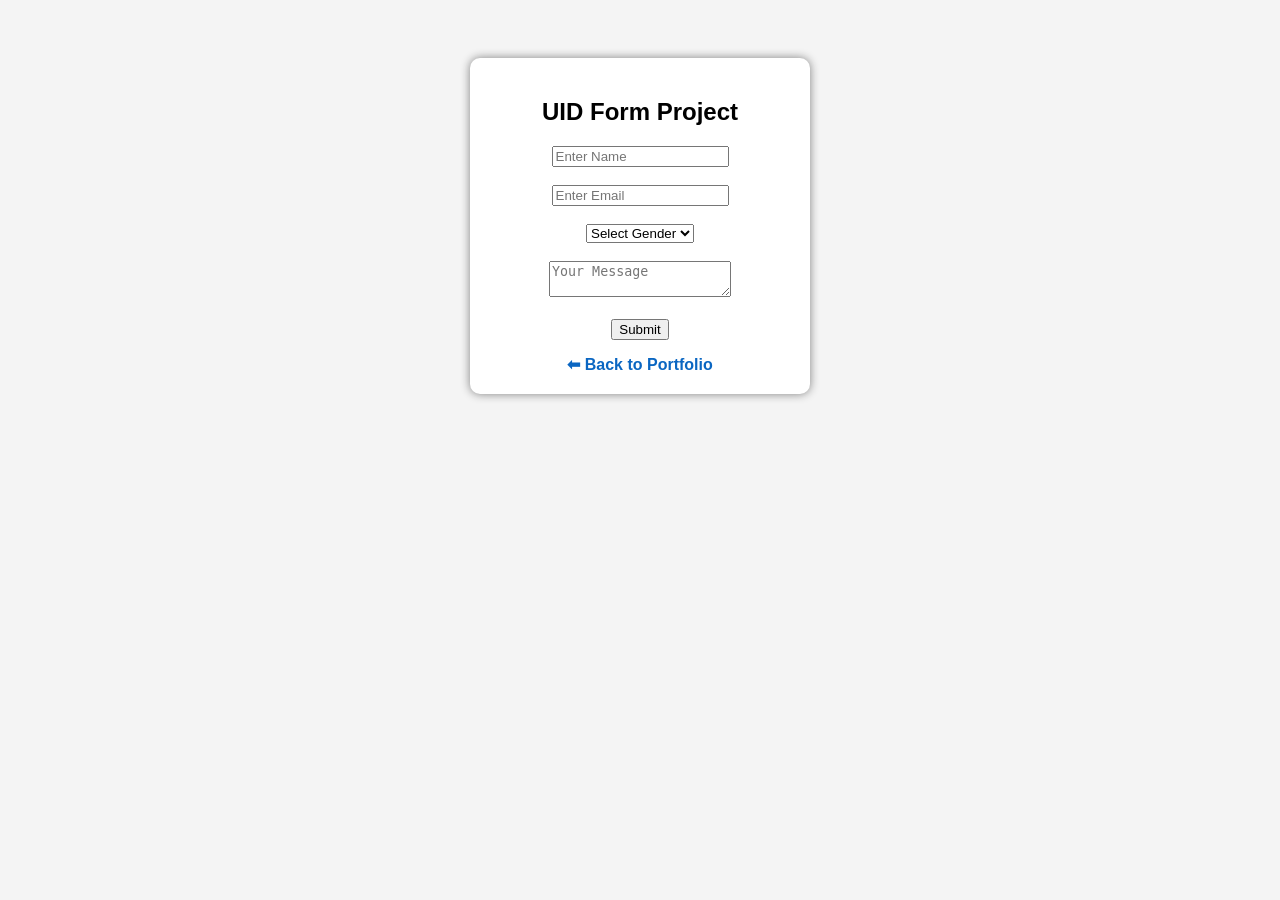
==== form.html @ 3902cf11 "Add files via upload" ====
<!DOCTYPE html>
<html lang="en">
<head>
    <title>UID Form Project</title>

    <style>
        body {
            font-family: Arial;
            background: #f4f4f4;
            text-align: center;
            padding: 50px;
    }

    .container {
        background: white;
        padding: 20px;
        width: 300px;
        margin: auto;
        border-radius: 10px;
        box-shadow: 0 0 10px gray;
    }

    a {
      display: inline-block;
      margin-top: 15px;
      text-decoration: none;
      color: #0a66c2;
      font-weight: bold;
    }

    a:hover {
      text-decoration: underline;
    }
  </style>
</head>

<body>

<div class="container">
  <h2>UID Form Project</h2>

  <form>
    <input type="text" placeholder="Enter Name" required><br><br>
    <input type="email" placeholder="Enter Email" required><br><br>

    <select required>
      <option value="">Select Gender</option>
      <option>Male</option>
      <option>Female</option>
    </select><br><br>

    <textarea placeholder="Your Message"></textarea><br><br>

    <button type="submit">Submit</button>
  </form>

  <a href="index.html">⬅ Back to Portfolio</a>
</div>

</body>
</html>
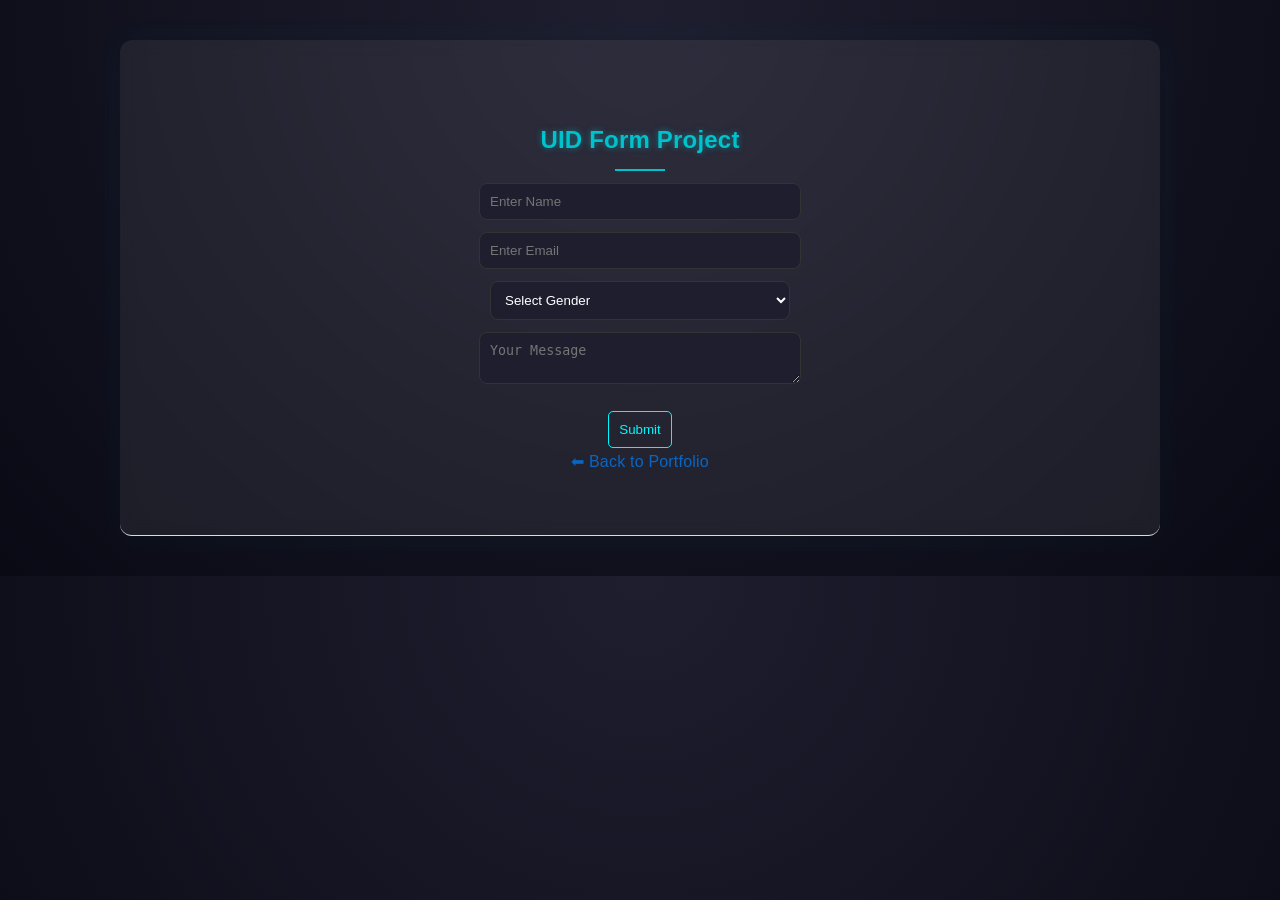
==== commit 365d65bb: "Update form.html" ====
--- a/form.html
+++ b/form.html
@@ -1,61 +1,33 @@
 <!DOCTYPE html>
 <html lang="en">
 <head>
-    <title>UID Form Project</title>
-
-    <style>
-        body {
-            font-family: Arial;
-            background: #f4f4f4;
-            text-align: center;
-            padding: 50px;
-    }
-
-    .container {
-        background: white;
-        padding: 20px;
-        width: 300px;
-        margin: auto;
-        border-radius: 10px;
-        box-shadow: 0 0 10px gray;
-    }
-
-    a {
-      display: inline-block;
-      margin-top: 15px;
-      text-decoration: none;
-      color: #0a66c2;
-      font-weight: bold;
-    }
-
-    a:hover {
-      text-decoration: underline;
-    }
-  </style>
+  <meta charset="UTF-8">
+  <title>UID Form Project</title>
+  <link rel="stylesheet" href="style.css">
 </head>
 
 <body>
 
-<div class="container">
+<section>
   <h2>UID Form Project</h2>
 
   <form>
-    <input type="text" placeholder="Enter Name" required><br><br>
-    <input type="email" placeholder="Enter Email" required><br><br>
+    <input type="text" placeholder="Enter Name" required>
+    <input type="email" placeholder="Enter Email" required>
 
     <select required>
       <option value="">Select Gender</option>
       <option>Male</option>
       <option>Female</option>
-    </select><br><br>
+    </select>
 
-    <textarea placeholder="Your Message"></textarea><br><br>
+    <textarea placeholder="Your Message"></textarea>
 
     <button type="submit">Submit</button>
   </form>
 
   <a href="index.html">⬅ Back to Portfolio</a>
-</div>
+</section>
 
 </body>
-</html>+</html>
--- a/style.css
+++ b/style.css
@@ -0,0 +1,435 @@
+html {
+  scroll-behavior: smooth;
+}
+body {
+  line-height: 1.7;
+  letter-spacing: 0.2px;
+  margin: 0;
+  font-family: 'Segoe UI', sans-serif;
+  background: radial-gradient(circle at top, #1e1e2f, #0a0a15);
+  color: white;
+}
+
+a {
+  transition: color 0.3s ease;
+  color: #0a66c2;
+  text-decoration: none;
+  font-weight: 500;
+}
+
+a:hover {
+  color: #00c2cc;
+  text-decoration: none;
+}
+
+h1 {
+  color: #00f7ff;
+  text-shadow: 
+    0 0 5px rgba(0, 247, 255, 0.6),
+    0 0 10px rgba(0, 247, 255, 0.4);
+}
+
+h2 {
+  color: #00c2cc;
+  text-shadow: 0 0 6px rgba(0,194,204,0.5);
+  margin-bottom: 12px;
+  text-align: center;
+  position: relative;
+}
+
+h2::before {
+  content: none;
+}
+
+h2::after {
+  content: "";
+  width: 50px;
+  height: 2px;
+  background: #00c2cc;
+  display: block;
+  margin: 8px auto 0;
+}
+
+/* NAVBAR */
+nav {
+  position: sticky;
+  top: 0;
+  background: rgba(0,0,0,0.6);
+  backdrop-filter: blur(6px);
+  padding: 15px;
+  text-align: center;
+  box-shadow: 0 2px 10px rgba(0,0,0,0.2);
+  display: flex;
+  justify-content: center;
+  flex-wrap: wrap;
+  z-index: 1000;
+}
+
+nav a {
+  position: relative;
+  margin: 5px 10px;
+  color: #00f7ff;
+  text-shadow: 0 0 5px #00f7ff;
+  text-decoration: none;
+}
+
+#projects {
+  display: flex;
+  justify-content: center;
+  flex-direction: column;
+  align-items: center;
+  flex-wrap: wrap;
+}
+
+nav a::after {
+  content: "";
+  width: 0;
+  height: 2px;
+  background: #0a66c2;
+  position: absolute;
+  left: 0;
+  bottom: -5px;
+  transition: 0.3s;
+}
+
+nav a:hover::after {
+  width: 100%;
+}
+/* SECTIONS */
+
+section:nth-child(even) {
+  background: rgba(255,255,255,0.04);
+}
+
+section:nth-child(odd) {
+  background: rgba(255,255,255,0.07);
+}
+
+:root {
+  --space-1: 8px;
+  --space-2: 12px;
+  --space-3: 16px;
+  --space-4: 24px;
+  --space-5: 40px;
+}
+
+section {
+  padding: 60px 20px;
+  text-align: center;
+  max-width: 1000px;
+  margin: 40px auto;
+  margin-bottom: 40px;
+  border-bottom: 1px solid #ddd;
+  color: #e0e0e0;
+  background: rgba(255, 255, 255, 0.05);
+  border-radius: 12px;
+  backdrop-filter: blur(8px);
+  animation: fadeIn 1s ease;
+  box-shadow: 
+    0 0 10px rgba(0,0,0,0.2),
+    0 0 30px rgba(0,247,255,0.05);
+}
+/* HOME */
+#home {
+  animation: fadeIn 1s ease-in;
+  display: flex;
+  flex-direction: column;
+  align-items: center;
+  text-align: center;
+}
+
+.profile {
+  width: 120px;
+  transition: 0.3s;
+  border-radius: 50%;
+  border: 3px solid #00f7ff;
+  margin-top: 15px;
+  box-shadow: 
+    0 0 10px #00f7ff,
+    0 0 20px #00f7ff;
+  display: block;
+  margin: 20px auto;
+}
+
+.profile:hover {
+  transform: scale(1.05);
+  transition: 0.3s;
+}
+
+/* PROJECT CARDS */
+.card {
+  background: #1e1e2f;
+  border-radius: 15px;
+  padding: 20px;
+  width: 280px;
+  transition: 0.3s;
+  border: 1px solid rgba(255,255,255,0.1);
+}
+
+.card:hover {
+  transform: translateY(-10px);
+  box-shadow: 0 0 25px rgba(255, 120, 0, 0.4);
+}
+
+.card img {
+  width: 100%;
+  border-radius: 10px;
+  margin-bottom: 10px;
+}
+
+/* TABLE */
+table {
+  margin: auto;
+  border-collapse: collapse;
+  width: 90%;
+}
+
+table, th, td {
+  border: 1px solid #555;
+  color: #e0e0e0;
+}
+
+th {
+  background: rgba(0,247,255,0.1);
+}
+
+td, th {
+  padding: 12px;
+}
+
+tr:hover {
+  background: rgba(255,255,255,0.05);
+}
+
+/* FORM CONTAINER */
+form {
+  display: flex;
+  flex-direction: column;
+  align-items: center;
+  gap: 12px;
+}
+
+/* LABELS */
+label {
+  width: 300px;
+  text-align: left;
+  color: #ccc;
+}
+
+/* INPUTS + TEXTAREA + SELECT */
+form input,
+form textarea,
+form select {
+  width: 300px;
+  padding: 10px;
+
+  background: #1e1e2f;
+  color: white;
+
+  border: 1px solid #333;
+  border-radius: 8px;
+
+  outline: none;
+}
+
+
+
+/* FOCUS GLOW */
+form input:focus,
+form textarea:focus,
+form select:focus {
+  border-color: #00f7ff;
+  box-shadow: 0 0 8px #00f7ff;
+}
+
+button {
+  background: transparent;
+  color: #00f7ff;
+  border-radius: 5px;
+  padding: 10px;
+  border: 1px solid #00f7ff;
+  cursor: pointer;
+  transition: all 0.3s ease;
+  position: relative;
+  overflow: hidden;
+  margin-top: 15px;
+}
+
+button:active {
+  transform: scale(0.95);
+}
+
+button:hover {
+  background: #00f7ff;
+  color: black;
+  box-shadow: 
+    0 0 10px #00f7ff,
+    0 0 20px #00f7ff;
+  transition: all 0.3s ease;
+}
+
+/* ANIMATION */
+@keyframes fadeIn {
+  from {opacity: 0; transform: translateY(20px);}
+  to {opacity: 1; transform: translateY(0);}
+}
+
+/* RESPONSIVE */
+@media (max-width: 600px) {
+
+  /* Sections spacing */
+  section {
+    padding: 30px 10px;
+  }
+  
+  p {
+    font-size: 14px;
+  }
+
+  /* Headings smaller */
+  h1 {
+    font-size: 22px;
+  }
+
+  h2 {
+    font-size: 20px;
+  }
+
+  /* Cards full width */
+  .card {
+    width: 90%;
+    margin: 10px auto;
+  }
+
+  /* Form width */
+  form {
+    width: 90%;
+  }
+
+  /* Table width */
+  table {
+    width: 95%;
+  }
+
+  /* Profile image smaller */
+  .profile {
+    width: 100px;
+  }
+
+}
+
+.typing {
+  overflow: hidden;
+  white-space: nowrap;
+  border-right: 2px solid #0a66c2;
+  width: 0;
+  margin: auto;
+  animation: typing 3s steps(30, end) forwards, blink 0.7s infinite;
+}
+
+@keyframes typing {
+  to { width: 260px; }
+}
+
+@keyframes blink {
+  50% { border-color: transparent; }
+}
+
+footer {
+  background: black;
+  color: white;
+  text-align: center;
+  padding: 20px;
+}
+
+footer a {
+  color: #0a66c2;
+  text-decoration: none;
+  margin: 0 10px;
+}
+
+footer a:hover {
+  text-decoration: underline;
+}
+
+img {
+  max-width: 100%;
+  display: block;
+  max-width: 100%;
+}
+
+p {
+  color: #cfcfcf;
+  max-width: 700px;
+  margin: auto;
+}
+
+.projects-container {
+  display: flex;
+  justify-content: center;
+  flex-wrap: wrap;
+  gap: 30px;
+}
+
+* {
+  transition: all 0.2s ease-in-out;
+}
+
+.intro {
+  color: #ff4d4d;
+  letter-spacing: 2px;
+}
+
+.tagline {
+  color: #aaa;
+  font-weight: 400;
+}
+
+.hero-buttons {
+  margin-top: 20px;
+}
+
+.btn {
+  padding: 12px 25px;
+  border-radius: 25px;
+  text-decoration: none;
+  margin: 10px;
+  display: inline-block;
+}
+
+.primary {
+  background: linear-gradient(90deg, #ff7a18, #ffb347);
+  color: white;
+}
+
+.secondary {
+  border: 1px solid #555;
+  color: white;
+}
+
+#stats {
+  display: flex;
+  justify-content: center;
+  gap: 40px;
+  margin-top: 40px;
+}
+
+.stat {
+  font-size: 28px;
+  color: #ffb347;
+}
+
+.stat span {
+  display: block;
+  font-size: 14px;
+  color: #aaa;
+}
+
+select {
+  width: 100%;
+  padding: 10px;
+  background: #1e1e2f;
+  color: white;
+  border: 1px solid #333;
+  border-radius: 8px;
+}
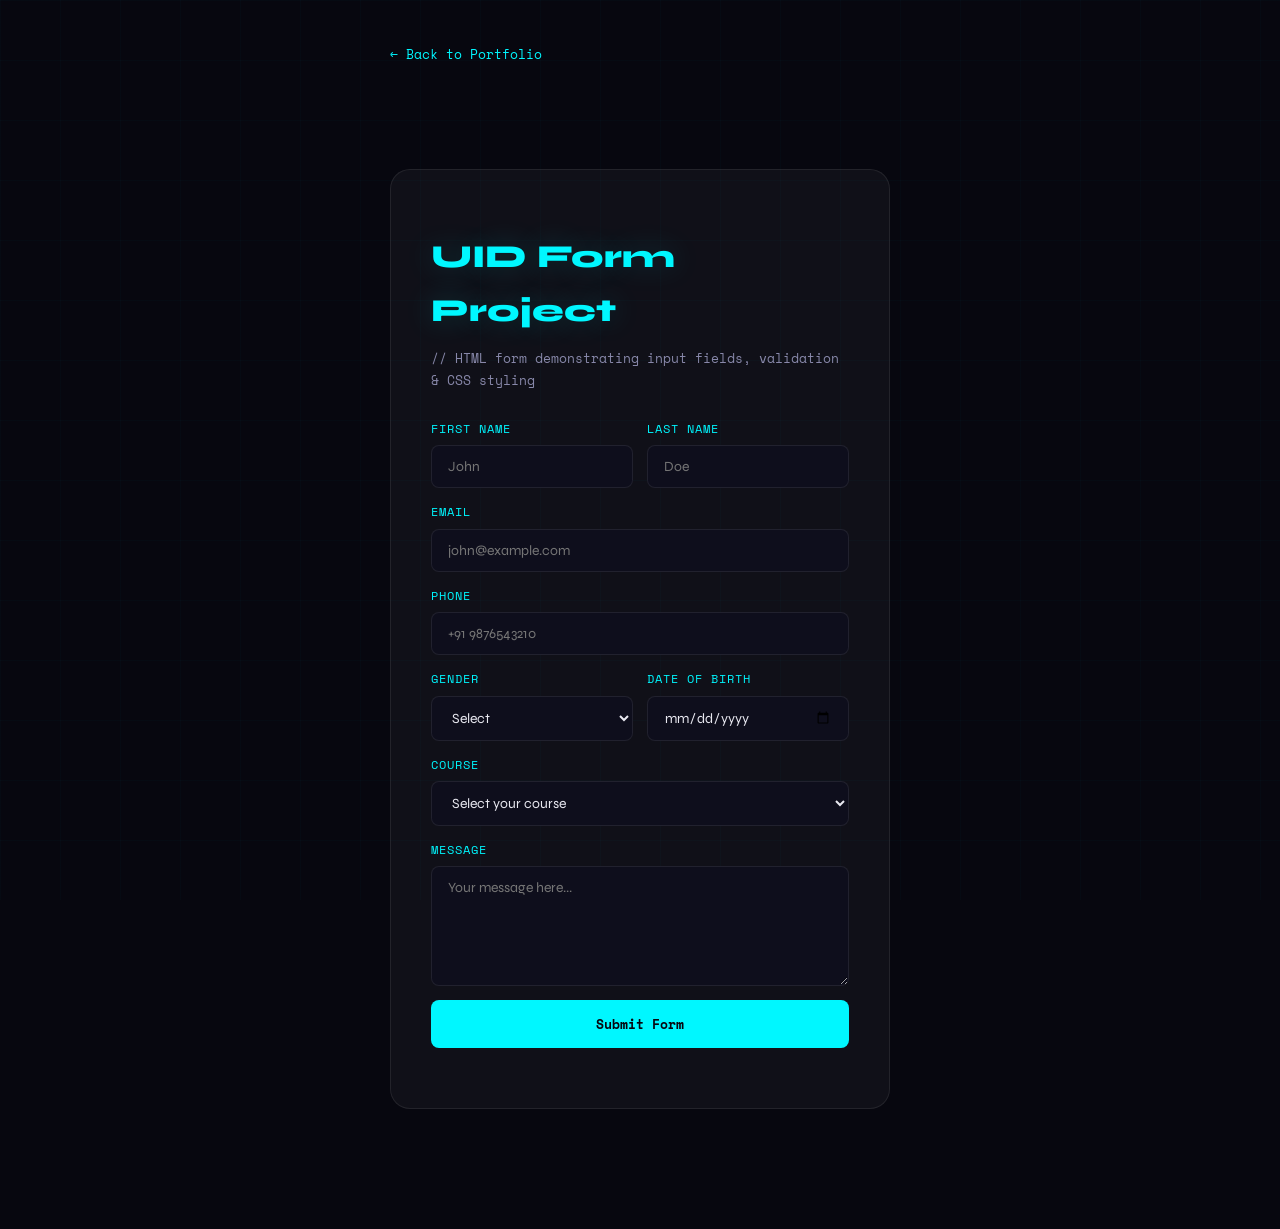
==== commit 001326d5: "Add files via upload" ====
--- a/form.html
+++ b/form.html
@@ -1,33 +1,132 @@
-<!DOCTYPE html>
-<html lang="en">
-<head>
-  <meta charset="UTF-8">
-  <title>UID Form Project</title>
-  <link rel="stylesheet" href="style.css">
-</head>
-
-<body>
-
-<section>
-  <h2>UID Form Project</h2>
-
-  <form>
-    <input type="text" placeholder="Enter Name" required>
-    <input type="email" placeholder="Enter Email" required>
-
-    <select required>
-      <option value="">Select Gender</option>
-      <option>Male</option>
-      <option>Female</option>
-    </select>
-
-    <textarea placeholder="Your Message"></textarea>
-
-    <button type="submit">Submit</button>
-  </form>
-
-  <a href="index.html">⬅ Back to Portfolio</a>
-</section>
-
-</body>
-</html>
+<!DOCTYPE html>
+<html lang="en">
+<head>
+  <meta charset="UTF-8">
+  <title>UID Form Project</title>
+  <meta name="viewport" content="width=device-width, initial-scale=1.0">
+  <link rel="stylesheet" href="style.css">
+  <link href="https://fonts.googleapis.com/css2?family=Space+Mono:wght@400;700&family=Syne:wght@400;600;800&display=swap" rel="stylesheet">
+  <style>
+    body { display: flex; align-items: center; justify-content: center; min-height: 100vh; }
+    .form-page { max-width: 500px; width: 100%; margin: 40px auto; }
+    .back-link {
+      display: inline-flex;
+      align-items: center;
+      gap: 8px;
+      font-family: var(--font-mono);
+      font-size: 13px;
+      color: var(--cyan);
+      margin-bottom: 24px;
+      transition: gap 0.2s;
+    }
+    .back-link:hover { gap: 12px; }
+    .form-page h2 { text-align: left; margin-bottom: 8px; }
+    .form-desc {
+      font-family: var(--font-mono);
+      font-size: 13px;
+      color: var(--text-muted);
+      margin-bottom: 28px;
+    }
+    .field-group { display: flex; flex-direction: column; gap: 6px; }
+    .field-group label {
+      font-family: var(--font-mono);
+      font-size: 12px;
+      color: var(--cyan);
+      letter-spacing: 1px;
+    }
+    .form-grid { display: grid; grid-template-columns: 1fr 1fr; gap: 14px; }
+    @media (max-width: 500px) { .form-grid { grid-template-columns: 1fr; } }
+    .success-msg {
+      display: none;
+      background: rgba(0,247,255,0.1);
+      border: 1px solid rgba(0,247,255,0.3);
+      border-radius: 8px;
+      padding: 16px;
+      text-align: center;
+      font-family: var(--font-mono);
+      font-size: 14px;
+      color: var(--cyan);
+      margin-top: 16px;
+    }
+  </style>
+</head>
+<body>
+<div class="form-page">
+  <a href="index.html" class="back-link">← Back to Portfolio</a>
+
+  <section>
+    <h2 class="section-title">UID Form Project</h2>
+    <p class="form-desc">// HTML form demonstrating input fields, validation &amp; CSS styling</p>
+
+    <form id="uidForm" class="contact-form">
+      <div class="form-grid">
+        <div class="field-group">
+          <label for="fname">FIRST NAME</label>
+          <input type="text" id="fname" placeholder="John" required>
+        </div>
+        <div class="field-group">
+          <label for="lname">LAST NAME</label>
+          <input type="text" id="lname" placeholder="Doe" required>
+        </div>
+      </div>
+
+      <div class="field-group">
+        <label for="email">EMAIL</label>
+        <input type="email" id="email" placeholder="john@example.com" required>
+      </div>
+
+      <div class="field-group">
+        <label for="phone">PHONE</label>
+        <input type="tel" id="phone" placeholder="+91 9876543210">
+      </div>
+
+      <div class="form-grid">
+        <div class="field-group">
+          <label for="gender">GENDER</label>
+          <select id="gender" required>
+            <option value="" disabled selected>Select</option>
+            <option>Male</option>
+            <option>Female</option>
+            <option>Prefer not to say</option>
+          </select>
+        </div>
+        <div class="field-group">
+          <label for="dob">DATE OF BIRTH</label>
+          <input type="date" id="dob">
+        </div>
+      </div>
+
+      <div class="field-group">
+        <label for="course">COURSE</label>
+        <select id="course">
+          <option value="" disabled selected>Select your course</option>
+          <option>B.Tech CSE</option>
+          <option>B.Tech ECE</option>
+          <option>B.Tech Mechanical</option>
+          <option>Other</option>
+        </select>
+      </div>
+
+      <div class="field-group">
+        <label for="message">MESSAGE</label>
+        <textarea id="message" rows="4" placeholder="Your message here..."></textarea>
+      </div>
+
+      <button type="submit" class="btn primary" style="width:100%; border:none; padding:14px;">Submit Form</button>
+    </form>
+
+    <div class="success-msg" id="successMsg">
+      ✓ Form submitted successfully!
+    </div>
+  </section>
+</div>
+
+<script>
+  document.getElementById('uidForm').addEventListener('submit', function(e) {
+    e.preventDefault();
+    this.style.display = 'none';
+    document.getElementById('successMsg').style.display = 'block';
+  });
+</script>
+</body>
+</html>
--- a/style.css
+++ b/style.css
@@ -1,435 +1,668 @@
-html {
-  scroll-behavior: smooth;
-}
-body {
-  line-height: 1.7;
-  letter-spacing: 0.2px;
-  margin: 0;
-  font-family: 'Segoe UI', sans-serif;
-  background: radial-gradient(circle at top, #1e1e2f, #0a0a15);
-  color: white;
-}
-
-a {
-  transition: color 0.3s ease;
-  color: #0a66c2;
-  text-decoration: none;
-  font-weight: 500;
-}
-
-a:hover {
-  color: #00c2cc;
-  text-decoration: none;
-}
-
-h1 {
-  color: #00f7ff;
-  text-shadow: 
-    0 0 5px rgba(0, 247, 255, 0.6),
-    0 0 10px rgba(0, 247, 255, 0.4);
-}
-
-h2 {
-  color: #00c2cc;
-  text-shadow: 0 0 6px rgba(0,194,204,0.5);
-  margin-bottom: 12px;
-  text-align: center;
-  position: relative;
-}
-
-h2::before {
-  content: none;
-}
-
-h2::after {
-  content: "";
-  width: 50px;
-  height: 2px;
-  background: #00c2cc;
-  display: block;
-  margin: 8px auto 0;
-}
-
-/* NAVBAR */
-nav {
-  position: sticky;
-  top: 0;
-  background: rgba(0,0,0,0.6);
-  backdrop-filter: blur(6px);
-  padding: 15px;
-  text-align: center;
-  box-shadow: 0 2px 10px rgba(0,0,0,0.2);
-  display: flex;
-  justify-content: center;
-  flex-wrap: wrap;
-  z-index: 1000;
-}
-
-nav a {
-  position: relative;
-  margin: 5px 10px;
-  color: #00f7ff;
-  text-shadow: 0 0 5px #00f7ff;
-  text-decoration: none;
-}
-
-#projects {
-  display: flex;
-  justify-content: center;
-  flex-direction: column;
-  align-items: center;
-  flex-wrap: wrap;
-}
-
-nav a::after {
-  content: "";
-  width: 0;
-  height: 2px;
-  background: #0a66c2;
-  position: absolute;
-  left: 0;
-  bottom: -5px;
-  transition: 0.3s;
-}
-
-nav a:hover::after {
-  width: 100%;
-}
-/* SECTIONS */
-
-section:nth-child(even) {
-  background: rgba(255,255,255,0.04);
-}
-
-section:nth-child(odd) {
-  background: rgba(255,255,255,0.07);
-}
-
-:root {
-  --space-1: 8px;
-  --space-2: 12px;
-  --space-3: 16px;
-  --space-4: 24px;
-  --space-5: 40px;
-}
-
-section {
-  padding: 60px 20px;
-  text-align: center;
-  max-width: 1000px;
-  margin: 40px auto;
-  margin-bottom: 40px;
-  border-bottom: 1px solid #ddd;
-  color: #e0e0e0;
-  background: rgba(255, 255, 255, 0.05);
-  border-radius: 12px;
-  backdrop-filter: blur(8px);
-  animation: fadeIn 1s ease;
-  box-shadow: 
-    0 0 10px rgba(0,0,0,0.2),
-    0 0 30px rgba(0,247,255,0.05);
-}
-/* HOME */
-#home {
-  animation: fadeIn 1s ease-in;
-  display: flex;
-  flex-direction: column;
-  align-items: center;
-  text-align: center;
-}
-
-.profile {
-  width: 120px;
-  transition: 0.3s;
-  border-radius: 50%;
-  border: 3px solid #00f7ff;
-  margin-top: 15px;
-  box-shadow: 
-    0 0 10px #00f7ff,
-    0 0 20px #00f7ff;
-  display: block;
-  margin: 20px auto;
-}
-
-.profile:hover {
-  transform: scale(1.05);
-  transition: 0.3s;
-}
-
-/* PROJECT CARDS */
-.card {
-  background: #1e1e2f;
-  border-radius: 15px;
-  padding: 20px;
-  width: 280px;
-  transition: 0.3s;
-  border: 1px solid rgba(255,255,255,0.1);
-}
-
-.card:hover {
-  transform: translateY(-10px);
-  box-shadow: 0 0 25px rgba(255, 120, 0, 0.4);
-}
-
-.card img {
-  width: 100%;
-  border-radius: 10px;
-  margin-bottom: 10px;
-}
-
-/* TABLE */
-table {
-  margin: auto;
-  border-collapse: collapse;
-  width: 90%;
-}
-
-table, th, td {
-  border: 1px solid #555;
-  color: #e0e0e0;
-}
-
-th {
-  background: rgba(0,247,255,0.1);
-}
-
-td, th {
-  padding: 12px;
-}
-
-tr:hover {
-  background: rgba(255,255,255,0.05);
-}
-
-/* FORM CONTAINER */
-form {
-  display: flex;
-  flex-direction: column;
-  align-items: center;
-  gap: 12px;
-}
-
-/* LABELS */
-label {
-  width: 300px;
-  text-align: left;
-  color: #ccc;
-}
-
-/* INPUTS + TEXTAREA + SELECT */
-form input,
-form textarea,
-form select {
-  width: 300px;
-  padding: 10px;
-
-  background: #1e1e2f;
-  color: white;
-
-  border: 1px solid #333;
-  border-radius: 8px;
-
-  outline: none;
-}
-
-
-
-/* FOCUS GLOW */
-form input:focus,
-form textarea:focus,
-form select:focus {
-  border-color: #00f7ff;
-  box-shadow: 0 0 8px #00f7ff;
-}
-
-button {
-  background: transparent;
-  color: #00f7ff;
-  border-radius: 5px;
-  padding: 10px;
-  border: 1px solid #00f7ff;
-  cursor: pointer;
-  transition: all 0.3s ease;
-  position: relative;
-  overflow: hidden;
-  margin-top: 15px;
-}
-
-button:active {
-  transform: scale(0.95);
-}
-
-button:hover {
-  background: #00f7ff;
-  color: black;
-  box-shadow: 
-    0 0 10px #00f7ff,
-    0 0 20px #00f7ff;
-  transition: all 0.3s ease;
-}
-
-/* ANIMATION */
-@keyframes fadeIn {
-  from {opacity: 0; transform: translateY(20px);}
-  to {opacity: 1; transform: translateY(0);}
-}
-
-/* RESPONSIVE */
-@media (max-width: 600px) {
-
-  /* Sections spacing */
-  section {
-    padding: 30px 10px;
-  }
-  
-  p {
-    font-size: 14px;
-  }
-
-  /* Headings smaller */
-  h1 {
-    font-size: 22px;
-  }
-
-  h2 {
-    font-size: 20px;
-  }
-
-  /* Cards full width */
-  .card {
-    width: 90%;
-    margin: 10px auto;
-  }
-
-  /* Form width */
-  form {
-    width: 90%;
-  }
-
-  /* Table width */
-  table {
-    width: 95%;
-  }
-
-  /* Profile image smaller */
-  .profile {
-    width: 100px;
-  }
-
-}
-
-.typing {
-  overflow: hidden;
-  white-space: nowrap;
-  border-right: 2px solid #0a66c2;
-  width: 0;
-  margin: auto;
-  animation: typing 3s steps(30, end) forwards, blink 0.7s infinite;
-}
-
-@keyframes typing {
-  to { width: 260px; }
-}
-
-@keyframes blink {
-  50% { border-color: transparent; }
-}
-
-footer {
-  background: black;
-  color: white;
-  text-align: center;
-  padding: 20px;
-}
-
-footer a {
-  color: #0a66c2;
-  text-decoration: none;
-  margin: 0 10px;
-}
-
-footer a:hover {
-  text-decoration: underline;
-}
-
-img {
-  max-width: 100%;
-  display: block;
-  max-width: 100%;
-}
-
-p {
-  color: #cfcfcf;
-  max-width: 700px;
-  margin: auto;
-}
-
-.projects-container {
-  display: flex;
-  justify-content: center;
-  flex-wrap: wrap;
-  gap: 30px;
-}
-
-* {
-  transition: all 0.2s ease-in-out;
-}
-
-.intro {
-  color: #ff4d4d;
-  letter-spacing: 2px;
-}
-
-.tagline {
-  color: #aaa;
-  font-weight: 400;
-}
-
-.hero-buttons {
-  margin-top: 20px;
-}
-
-.btn {
-  padding: 12px 25px;
-  border-radius: 25px;
-  text-decoration: none;
-  margin: 10px;
-  display: inline-block;
-}
-
-.primary {
-  background: linear-gradient(90deg, #ff7a18, #ffb347);
-  color: white;
-}
-
-.secondary {
-  border: 1px solid #555;
-  color: white;
-}
-
-#stats {
-  display: flex;
-  justify-content: center;
-  gap: 40px;
-  margin-top: 40px;
-}
-
-.stat {
-  font-size: 28px;
-  color: #ffb347;
-}
-
-.stat span {
-  display: block;
-  font-size: 14px;
-  color: #aaa;
-}
-
-select {
-  width: 100%;
-  padding: 10px;
-  background: #1e1e2f;
-  color: white;
-  border: 1px solid #333;
-  border-radius: 8px;
-}+/* ===== CSS VARIABLES ===== */
+:root {
+  --bg: #07070f;
+  --bg2: #0e0e1c;
+  --surface: rgba(255,255,255,0.04);
+  --surface-hover: rgba(255,255,255,0.08);
+  --cyan: #00f7ff;
+  --cyan-dim: #00c2cc;
+  --cyan-glow: rgba(0,247,255,0.2);
+  --text: #e8e8f0;
+  --text-muted: #8888aa;
+  --border: rgba(255,255,255,0.08);
+  --radius: 14px;
+  --font-display: 'Syne', sans-serif;
+  --font-mono: 'Space Mono', monospace;
+}
+
+/* ===== RESET & BASE ===== */
+*, *::before, *::after { box-sizing: border-box; margin: 0; padding: 0; }
+
+html { scroll-behavior: smooth; }
+
+body {
+  font-family: var(--font-display);
+  background: var(--bg);
+  color: var(--text);
+  line-height: 1.7;
+  overflow-x: hidden;
+}
+
+/* Subtle grid texture */
+body::before {
+  content: '';
+  position: fixed;
+  inset: 0;
+  background-image:
+    linear-gradient(rgba(0,247,255,0.02) 1px, transparent 1px),
+    linear-gradient(90deg, rgba(0,247,255,0.02) 1px, transparent 1px);
+  background-size: 60px 60px;
+  pointer-events: none;
+  z-index: 0;
+}
+
+section, nav, footer { position: relative; z-index: 1; }
+
+a { color: var(--cyan); text-decoration: none; transition: color 0.3s; }
+a:hover { color: var(--cyan-dim); }
+
+/* ===== FADE-IN ANIMATIONS ===== */
+@keyframes fadeInUp {
+  from { opacity: 0; transform: translateY(30px); }
+  to   { opacity: 1; transform: translateY(0); }
+}
+
+@keyframes blink {
+  0%, 100% { opacity: 1; }
+  50%       { opacity: 0; }
+}
+
+@keyframes glow-pulse {
+  0%, 100% { box-shadow: 0 0 20px var(--cyan-glow); }
+  50%       { box-shadow: 0 0 40px rgba(0,247,255,0.4); }
+}
+
+@keyframes growBar {
+  from { width: 0; }
+}
+
+.fade-in-up {
+  opacity: 0;
+  animation: fadeInUp 0.7s ease both;
+}
+
+/* Scroll reveal */
+.reveal {
+  opacity: 0;
+  transform: translateY(28px);
+  transition: opacity 0.6s ease, transform 0.6s ease;
+}
+.reveal.visible {
+  opacity: 1;
+  transform: translateY(0);
+}
+
+/* ===== NAVBAR ===== */
+nav {
+  position: sticky;
+  top: 0;
+  display: flex;
+  align-items: center;
+  justify-content: space-between;
+  padding: 16px 40px;
+  background: rgba(7,7,15,0.7);
+  backdrop-filter: blur(12px);
+  border-bottom: 1px solid transparent;
+  transition: border-color 0.3s, background 0.3s;
+  z-index: 100;
+}
+
+nav.scrolled {
+  border-bottom-color: var(--border);
+  background: rgba(7,7,15,0.92);
+}
+
+.nav-logo {
+  font-family: var(--font-mono);
+  font-size: 18px;
+  font-weight: 700;
+  color: var(--cyan);
+  letter-spacing: 2px;
+  text-shadow: 0 0 12px var(--cyan-glow);
+}
+
+.nav-links { display: flex; gap: 8px; }
+
+.nav-link {
+  font-family: var(--font-mono);
+  font-size: 13px;
+  color: var(--text-muted);
+  padding: 6px 14px;
+  border-radius: 6px;
+  transition: color 0.3s, background 0.3s;
+  position: relative;
+}
+
+.nav-link::after {
+  content: '';
+  position: absolute;
+  bottom: 2px; left: 14px; right: 14px;
+  height: 2px;
+  background: var(--cyan);
+  transform: scaleX(0);
+  transition: transform 0.3s ease;
+  border-radius: 2px;
+}
+
+.nav-link:hover,
+.nav-link.active {
+  color: var(--cyan);
+  background: var(--cyan-glow);
+}
+
+.nav-link:hover::after,
+.nav-link.active::after { transform: scaleX(1); }
+
+/* Hamburger */
+.hamburger {
+  display: none;
+  flex-direction: column;
+  gap: 5px;
+  cursor: pointer;
+  padding: 4px;
+}
+.hamburger span {
+  display: block;
+  width: 22px; height: 2px;
+  background: var(--text);
+  border-radius: 2px;
+  transition: 0.3s;
+}
+.hamburger.open span:nth-child(1) { transform: rotate(45deg) translate(5px,5px); }
+.hamburger.open span:nth-child(2) { opacity: 0; }
+.hamburger.open span:nth-child(3) { transform: rotate(-45deg) translate(5px,-5px); }
+
+/* ===== SECTIONS ===== */
+section {
+  max-width: 1100px;
+  margin: 80px auto;
+  padding: 60px 40px;
+  background: var(--surface);
+  border: 1px solid var(--border);
+  border-radius: 20px;
+}
+
+.section-title {
+  font-size: 2rem;
+  font-weight: 800;
+  color: var(--cyan);
+  text-align: center;
+  margin-bottom: 8px;
+  text-shadow: 0 0 30px var(--cyan-glow);
+}
+
+.section-sub {
+  text-align: center;
+  color: var(--text-muted);
+  font-size: 14px;
+  margin-bottom: 48px;
+  font-family: var(--font-mono);
+}
+
+/* ===== HOME / HERO ===== */
+#home {
+  display: flex;
+  align-items: center;
+  justify-content: space-between;
+  gap: 40px;
+  min-height: 85vh;
+  margin-top: 20px;
+  background: linear-gradient(135deg, rgba(0,247,255,0.04) 0%, transparent 60%), var(--surface);
+}
+
+.hero-text { flex: 1; }
+
+.intro {
+  font-family: var(--font-mono);
+  font-size: 13px;
+  letter-spacing: 4px;
+  color: var(--cyan);
+  margin-bottom: 12px;
+}
+
+.hero-text h1 {
+  font-size: clamp(2.4rem, 5vw, 4rem);
+  font-weight: 800;
+  color: #fff;
+  line-height: 1.1;
+  margin-bottom: 20px;
+}
+
+.tagline {
+  font-family: var(--font-mono);
+  font-size: clamp(14px, 2vw, 18px);
+  color: var(--text-muted);
+  margin-bottom: 40px;
+  min-height: 28px;
+}
+
+.cursor {
+  color: var(--cyan);
+  animation: blink 1s step-end infinite;
+}
+
+.hero-buttons { display: flex; gap: 14px; flex-wrap: wrap; }
+
+/* ===== BUTTONS ===== */
+.btn {
+  display: inline-block;
+  padding: 12px 26px;
+  border-radius: 8px;
+  font-family: var(--font-mono);
+  font-size: 13px;
+  font-weight: 700;
+  transition: transform 0.2s, box-shadow 0.2s, background 0.2s;
+  cursor: pointer;
+}
+
+.btn.primary {
+  background: var(--cyan);
+  color: #07070f;
+  border: none;
+}
+.btn.primary:hover {
+  transform: translateY(-2px);
+  box-shadow: 0 8px 24px var(--cyan-glow);
+  color: #07070f;
+}
+
+.btn.secondary {
+  background: transparent;
+  color: var(--cyan);
+  border: 1px solid var(--cyan);
+}
+.btn.secondary:hover {
+  background: var(--cyan-glow);
+  transform: translateY(-2px);
+}
+
+.btn.ghost {
+  background: var(--surface-hover);
+  color: var(--text);
+  border: 1px solid var(--border);
+}
+.btn.ghost:hover {
+  background: rgba(255,255,255,0.1);
+  transform: translateY(-2px);
+}
+
+/* ===== HERO PHOTO ===== */
+.hero-photo { flex-shrink: 0; }
+
+.photo-ring {
+  width: 220px; height: 220px;
+  border-radius: 50%;
+  padding: 4px;
+  background: linear-gradient(135deg, var(--cyan), transparent 60%);
+  animation: glow-pulse 3s ease-in-out infinite;
+}
+
+.profile {
+  width: 100%; height: 100%;
+  border-radius: 50%;
+  object-fit: cover;
+  display: block;
+  background: var(--bg2);
+}
+
+/* ===== PROJECTS ===== */
+.projects-container {
+  display: grid;
+  grid-template-columns: repeat(auto-fit, minmax(280px, 1fr));
+  gap: 24px;
+}
+
+.card {
+  background: var(--bg2);
+  border: 1px solid var(--border);
+  border-radius: var(--radius);
+  overflow: hidden;
+  transition: transform 0.3s, box-shadow 0.3s, border-color 0.3s;
+}
+
+.card:hover {
+  transform: translateY(-8px);
+  box-shadow: 0 20px 40px rgba(0,0,0,0.4);
+  border-color: rgba(0,247,255,0.3);
+}
+
+.card-img-wrap {
+  position: relative;
+  overflow: hidden;
+  height: 180px;
+}
+
+.card-img-wrap img {
+  width: 100%; height: 100%;
+  object-fit: cover;
+  transition: transform 0.4s;
+  display: block;
+}
+
+.card:hover .card-img-wrap img { transform: scale(1.05); }
+
+.card-overlay {
+  position: absolute;
+  inset: 0;
+  background: rgba(0,247,255,0.15);
+  display: flex;
+  align-items: center;
+  justify-content: center;
+  opacity: 0;
+  transition: opacity 0.3s;
+  backdrop-filter: blur(2px);
+}
+
+.card:hover .card-overlay { opacity: 1; }
+
+.overlay-btn {
+  background: var(--cyan);
+  color: #07070f;
+  padding: 10px 22px;
+  border-radius: 8px;
+  font-family: var(--font-mono);
+  font-size: 13px;
+  font-weight: 700;
+  transition: transform 0.2s;
+}
+.overlay-btn:hover { transform: scale(1.05); color: #07070f; }
+.overlay-btn.disabled { opacity: 0.6; pointer-events: none; }
+
+.coming-soon-img {
+  background: linear-gradient(135deg, #0e0e1c, #1a1a2e);
+  display: flex;
+  align-items: center;
+  justify-content: center;
+}
+
+.coming-soon-inner {
+  text-align: center;
+  pointer-events: none;
+}
+
+.cs-icon { font-size: 36px; display: block; margin-bottom: 8px; }
+.coming-soon-inner p { color: var(--text-muted); font-size: 14px; font-family: var(--font-mono); }
+
+.card-body { padding: 20px; }
+
+.tag {
+  display: inline-block;
+  font-family: var(--font-mono);
+  font-size: 11px;
+  padding: 3px 10px;
+  background: var(--cyan-glow);
+  color: var(--cyan);
+  border-radius: 99px;
+  margin-bottom: 10px;
+  border: 1px solid rgba(0,247,255,0.2);
+}
+
+.card-body h3 {
+  font-size: 18px;
+  font-weight: 700;
+  color: #fff;
+  margin-bottom: 8px;
+}
+
+.card-body p {
+  font-size: 14px;
+  color: var(--text-muted);
+  margin-bottom: 16px;
+  line-height: 1.6;
+}
+
+.card-link {
+  font-family: var(--font-mono);
+  font-size: 13px;
+  color: var(--cyan);
+  transition: gap 0.2s;
+}
+.card-link:hover { color: var(--cyan-dim); }
+
+/* ===== SKILLS ===== */
+.skills-grid {
+  display: grid;
+  grid-template-columns: repeat(auto-fit, minmax(280px, 1fr));
+  gap: 28px;
+}
+
+.skill-item {
+  background: var(--bg2);
+  border: 1px solid var(--border);
+  border-radius: 10px;
+  padding: 18px 20px;
+}
+
+.skill-header {
+  display: flex;
+  justify-content: space-between;
+  align-items: center;
+  margin-bottom: 12px;
+}
+
+.skill-name {
+  font-family: var(--font-mono);
+  font-size: 14px;
+  color: #fff;
+  font-weight: 700;
+}
+
+.skill-level {
+  font-family: var(--font-mono);
+  font-size: 11px;
+  color: var(--cyan);
+  background: var(--cyan-glow);
+  padding: 2px 10px;
+  border-radius: 99px;
+}
+
+.bar-track {
+  height: 6px;
+  background: rgba(255,255,255,0.07);
+  border-radius: 99px;
+  overflow: hidden;
+}
+
+.bar-fill {
+  height: 100%;
+  width: 0;
+  background: linear-gradient(90deg, var(--cyan-dim), var(--cyan));
+  border-radius: 99px;
+  transition: width 1.2s cubic-bezier(0.4,0,0.2,1);
+  box-shadow: 0 0 8px var(--cyan-glow);
+}
+
+/* ===== ABOUT ===== */
+.about-grid {
+  display: grid;
+  grid-template-columns: 1fr 1fr;
+  gap: 40px;
+  align-items: start;
+}
+
+.about-text p {
+  color: var(--text-muted);
+  margin-bottom: 16px;
+  font-size: 15px;
+}
+
+.about-links { display: flex; gap: 14px; margin-top: 24px; }
+
+/* Timeline */
+.timeline { padding-left: 12px; }
+.timeline h3 {
+  font-family: var(--font-mono);
+  font-size: 14px;
+  color: var(--cyan);
+  letter-spacing: 2px;
+  margin-bottom: 24px;
+}
+
+.timeline-item {
+  display: flex;
+  gap: 16px;
+  margin-bottom: 24px;
+  position: relative;
+}
+
+.timeline-item:not(:last-child)::after {
+  content: '';
+  position: absolute;
+  left: 6px; top: 14px;
+  width: 1px; height: calc(100% + 10px);
+  background: linear-gradient(to bottom, var(--cyan), transparent);
+}
+
+.tl-dot {
+  width: 13px; height: 13px;
+  border-radius: 50%;
+  background: var(--cyan);
+  border: 2px solid var(--bg);
+  box-shadow: 0 0 10px var(--cyan-glow);
+  flex-shrink: 0;
+  margin-top: 5px;
+}
+
+.tl-year {
+  font-family: var(--font-mono);
+  font-size: 12px;
+  color: var(--cyan);
+  display: block;
+  margin-bottom: 4px;
+}
+
+.tl-content p {
+  color: var(--text-muted);
+  font-size: 14px;
+  line-height: 1.5;
+}
+
+/* ===== CONTACT ===== */
+.contact-grid {
+  display: grid;
+  grid-template-columns: 1fr 1.4fr;
+  gap: 40px;
+  align-items: start;
+}
+
+.contact-card {
+  display: flex;
+  gap: 16px;
+  align-items: flex-start;
+  padding: 16px;
+  background: var(--bg2);
+  border: 1px solid var(--border);
+  border-radius: 10px;
+  margin-bottom: 14px;
+  transition: border-color 0.3s;
+}
+.contact-card:hover { border-color: rgba(0,247,255,0.3); }
+
+.contact-icon { font-size: 22px; margin-top: 2px; }
+
+.contact-label {
+  font-family: var(--font-mono);
+  font-size: 11px;
+  color: var(--text-muted);
+  margin-bottom: 4px;
+  letter-spacing: 1px;
+}
+
+.contact-form {
+  display: flex;
+  flex-direction: column;
+  gap: 14px;
+}
+
+.contact-form input,
+.contact-form textarea,
+.contact-form select {
+  width: 100%;
+  padding: 12px 16px;
+  background: var(--bg2);
+  color: var(--text);
+  border: 1px solid var(--border);
+  border-radius: 8px;
+  font-family: var(--font-display);
+  font-size: 14px;
+  transition: border-color 0.3s, box-shadow 0.3s;
+  outline: none;
+}
+
+.contact-form input:focus,
+.contact-form textarea:focus,
+.contact-form select:focus {
+  border-color: var(--cyan-dim);
+  box-shadow: 0 0 0 3px var(--cyan-glow);
+}
+
+.contact-form select option { background: var(--bg2); }
+.contact-form textarea { resize: vertical; min-height: 120px; }
+.contact-form .btn { align-self: flex-start; border: none; }
+
+/* ===== FOOTER ===== */
+footer {
+  background: var(--bg2);
+  border-top: 1px solid var(--border);
+  padding: 40px;
+  text-align: center;
+}
+
+.footer-name {
+  font-family: var(--font-mono);
+  font-size: 16px;
+  color: var(--cyan);
+  margin-bottom: 16px;
+  font-weight: 700;
+}
+
+.footer-links {
+  display: flex;
+  justify-content: center;
+  gap: 24px;
+  flex-wrap: wrap;
+  margin-bottom: 16px;
+}
+
+.footer-links a {
+  font-family: var(--font-mono);
+  font-size: 13px;
+  color: var(--text-muted);
+  transition: color 0.3s;
+}
+.footer-links a:hover { color: var(--cyan); }
+
+.footer-copy {
+  font-size: 12px;
+  color: var(--text-muted);
+  font-family: var(--font-mono);
+}
+
+/* ===== MEDIA QUERIES ===== */
+@media (max-width: 900px) {
+  #home { flex-direction: column; text-align: center; min-height: auto; padding: 60px 30px; }
+  .hero-buttons { justify-content: center; }
+  .about-grid { grid-template-columns: 1fr; }
+  .contact-grid { grid-template-columns: 1fr; }
+}
+
+@media (max-width: 700px) {
+  nav { padding: 14px 20px; }
+  .nav-links {
+    display: none;
+    position: fixed;
+    top: 60px; left: 0; right: 0;
+    background: rgba(7,7,15,0.98);
+    flex-direction: column;
+    align-items: center;
+    padding: 30px 20px;
+    gap: 16px;
+    border-bottom: 1px solid var(--border);
+  }
+  .nav-links.open { display: flex; }
+  .hamburger { display: flex; }
+
+  section { margin: 40px 16px; padding: 36px 20px; }
+  .photo-ring { width: 160px; height: 160px; }
+  .hero-text h1 { font-size: 2rem; }
+  .projects-container { grid-template-columns: 1fr; }
+  .skills-grid { grid-template-columns: 1fr; }
+  .hero-buttons { flex-direction: column; align-items: center; }
+}
+
+@media (max-width: 480px) {
+  .section-title { font-size: 1.5rem; }
+  .contact-form input,
+  .contact-form textarea,
+  .contact-form select { font-size: 16px; } /* prevent zoom on iOS */
+}
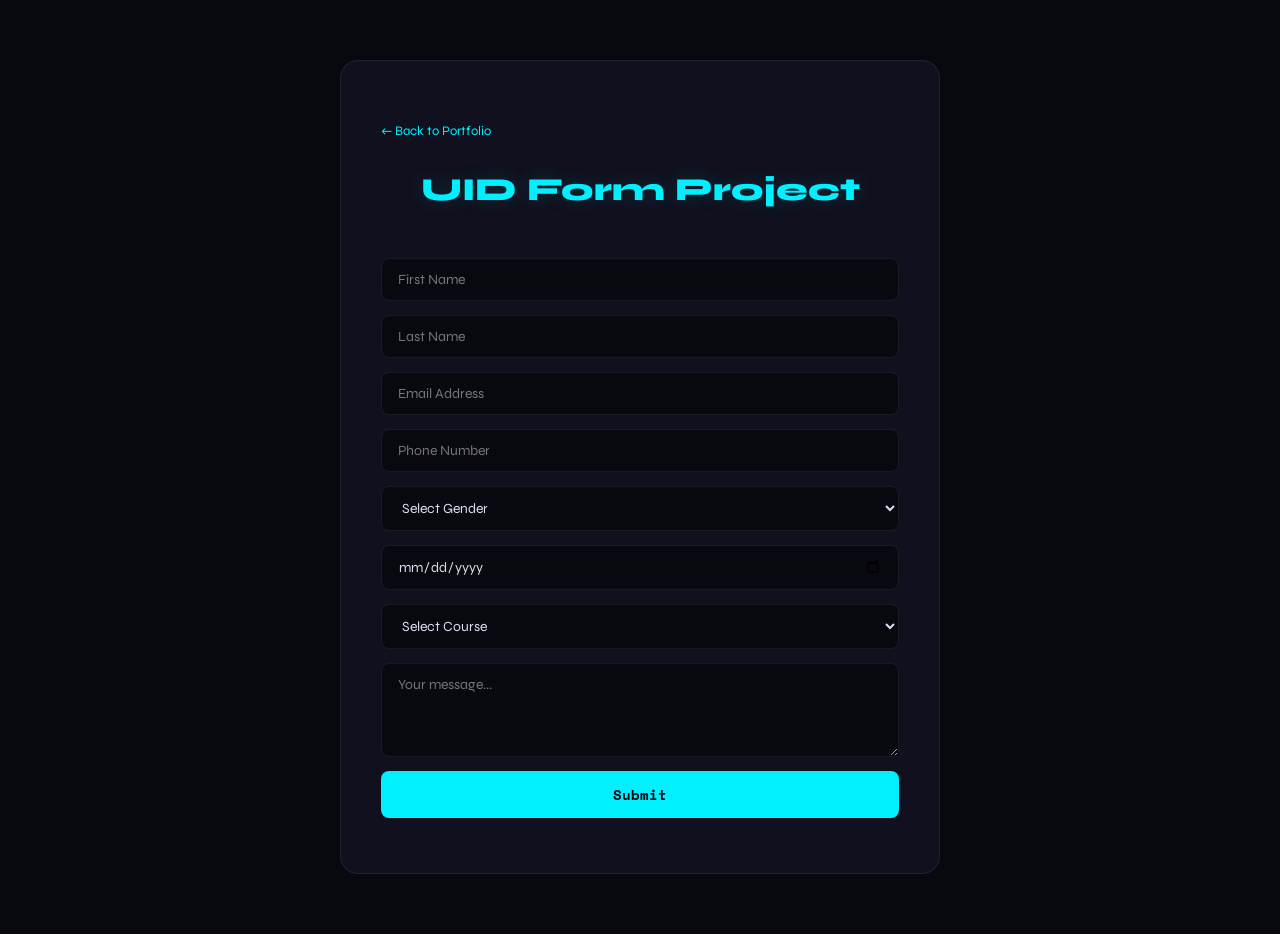
==== commit 1bca5fa8: "Add files via upload" ====
--- a/form.html
+++ b/form.html
@@ -2,131 +2,38 @@
 <html lang="en">
 <head>
   <meta charset="UTF-8">
+  <meta name="viewport" content="width=device-width, initial-scale=1.0">
   <title>UID Form Project</title>
-  <meta name="viewport" content="width=device-width, initial-scale=1.0">
   <link rel="stylesheet" href="style.css">
-  <link href="https://fonts.googleapis.com/css2?family=Space+Mono:wght@400;700&family=Syne:wght@400;600;800&display=swap" rel="stylesheet">
-  <style>
-    body { display: flex; align-items: center; justify-content: center; min-height: 100vh; }
-    .form-page { max-width: 500px; width: 100%; margin: 40px auto; }
-    .back-link {
-      display: inline-flex;
-      align-items: center;
-      gap: 8px;
-      font-family: var(--font-mono);
-      font-size: 13px;
-      color: var(--cyan);
-      margin-bottom: 24px;
-      transition: gap 0.2s;
-    }
-    .back-link:hover { gap: 12px; }
-    .form-page h2 { text-align: left; margin-bottom: 8px; }
-    .form-desc {
-      font-family: var(--font-mono);
-      font-size: 13px;
-      color: var(--text-muted);
-      margin-bottom: 28px;
-    }
-    .field-group { display: flex; flex-direction: column; gap: 6px; }
-    .field-group label {
-      font-family: var(--font-mono);
-      font-size: 12px;
-      color: var(--cyan);
-      letter-spacing: 1px;
-    }
-    .form-grid { display: grid; grid-template-columns: 1fr 1fr; gap: 14px; }
-    @media (max-width: 500px) { .form-grid { grid-template-columns: 1fr; } }
-    .success-msg {
-      display: none;
-      background: rgba(0,247,255,0.1);
-      border: 1px solid rgba(0,247,255,0.3);
-      border-radius: 8px;
-      padding: 16px;
-      text-align: center;
-      font-family: var(--font-mono);
-      font-size: 14px;
-      color: var(--cyan);
-      margin-top: 16px;
-    }
-  </style>
 </head>
 <body>
-<div class="form-page">
-  <a href="index.html" class="back-link">← Back to Portfolio</a>
 
-  <section>
-    <h2 class="section-title">UID Form Project</h2>
-    <p class="form-desc">// HTML form demonstrating input fields, validation &amp; CSS styling</p>
+<section style="max-width:600px; margin:60px auto;">
+  <a href="index.html" style="font-size:13px; color:var(--cyan);">← Back to Portfolio</a>
+  <h2 style="margin-top:20px;">UID Form Project</h2>
 
-    <form id="uidForm" class="contact-form">
-      <div class="form-grid">
-        <div class="field-group">
-          <label for="fname">FIRST NAME</label>
-          <input type="text" id="fname" placeholder="John" required>
-        </div>
-        <div class="field-group">
-          <label for="lname">LAST NAME</label>
-          <input type="text" id="lname" placeholder="Doe" required>
-        </div>
-      </div>
+  <form>
+    <input type="text" placeholder="First Name" required>
+    <input type="text" placeholder="Last Name" required>
+    <input type="email" placeholder="Email Address" required>
+    <input type="tel" placeholder="Phone Number">
+    <select required>
+      <option value="" disabled selected>Select Gender</option>
+      <option>Male</option>
+      <option>Female</option>
+      <option>Prefer not to say</option>
+    </select>
+    <input type="date">
+    <select>
+      <option value="" disabled selected>Select Course</option>
+      <option>B.Tech CSE</option>
+      <option>B.Tech ECE</option>
+      <option>Other</option>
+    </select>
+    <textarea rows="4" placeholder="Your message..."></textarea>
+    <button type="submit">Submit</button>
+  </form>
+</section>
 
-      <div class="field-group">
-        <label for="email">EMAIL</label>
-        <input type="email" id="email" placeholder="john@example.com" required>
-      </div>
-
-      <div class="field-group">
-        <label for="phone">PHONE</label>
-        <input type="tel" id="phone" placeholder="+91 9876543210">
-      </div>
-
-      <div class="form-grid">
-        <div class="field-group">
-          <label for="gender">GENDER</label>
-          <select id="gender" required>
-            <option value="" disabled selected>Select</option>
-            <option>Male</option>
-            <option>Female</option>
-            <option>Prefer not to say</option>
-          </select>
-        </div>
-        <div class="field-group">
-          <label for="dob">DATE OF BIRTH</label>
-          <input type="date" id="dob">
-        </div>
-      </div>
-
-      <div class="field-group">
-        <label for="course">COURSE</label>
-        <select id="course">
-          <option value="" disabled selected>Select your course</option>
-          <option>B.Tech CSE</option>
-          <option>B.Tech ECE</option>
-          <option>B.Tech Mechanical</option>
-          <option>Other</option>
-        </select>
-      </div>
-
-      <div class="field-group">
-        <label for="message">MESSAGE</label>
-        <textarea id="message" rows="4" placeholder="Your message here..."></textarea>
-      </div>
-
-      <button type="submit" class="btn primary" style="width:100%; border:none; padding:14px;">Submit Form</button>
-    </form>
-
-    <div class="success-msg" id="successMsg">
-      ✓ Form submitted successfully!
-    </div>
-  </section>
-</div>
-
-<script>
-  document.getElementById('uidForm').addEventListener('submit', function(e) {
-    e.preventDefault();
-    this.style.display = 'none';
-    document.getElementById('successMsg').style.display = 'block';
-  });
-</script>
 </body>
 </html>
--- a/style.css
+++ b/style.css
@@ -1,88 +1,42 @@
-/* ===== CSS VARIABLES ===== */
+/* === FONTS & VARIABLES === */
+@import url('https://fonts.googleapis.com/css2?family=Syne:wght@400;700;800&family=Space+Mono&display=swap');
+
 :root {
-  --bg: #07070f;
-  --bg2: #0e0e1c;
-  --surface: rgba(255,255,255,0.04);
-  --surface-hover: rgba(255,255,255,0.08);
-  --cyan: #00f7ff;
-  --cyan-dim: #00c2cc;
-  --cyan-glow: rgba(0,247,255,0.2);
-  --text: #e8e8f0;
-  --text-muted: #8888aa;
-  --border: rgba(255,255,255,0.08);
-  --radius: 14px;
-  --font-display: 'Syne', sans-serif;
-  --font-mono: 'Space Mono', monospace;
-}
-
-/* ===== RESET & BASE ===== */
-*, *::before, *::after { box-sizing: border-box; margin: 0; padding: 0; }
+  --bg:     #08080f;
+  --bg2:    #10101e;
+  --cyan:   #00f0ff;
+  --dim:    #00b8c2;
+  --glow:   rgba(0, 240, 255, 0.15);
+  --text:   #ddddf0;
+  --muted:  #7777aa;
+  --border: rgba(255,255,255,0.07);
+}
+
+/* === BASE === */
+* { margin: 0; padding: 0; box-sizing: border-box; }
 
 html { scroll-behavior: smooth; }
 
 body {
-  font-family: var(--font-display);
+  font-family: 'Syne', sans-serif;
   background: var(--bg);
   color: var(--text);
   line-height: 1.7;
-  overflow-x: hidden;
-}
-
-/* Subtle grid texture */
-body::before {
-  content: '';
-  position: fixed;
-  inset: 0;
-  background-image:
-    linear-gradient(rgba(0,247,255,0.02) 1px, transparent 1px),
-    linear-gradient(90deg, rgba(0,247,255,0.02) 1px, transparent 1px);
-  background-size: 60px 60px;
-  pointer-events: none;
-  z-index: 0;
-}
-
-section, nav, footer { position: relative; z-index: 1; }
-
-a { color: var(--cyan); text-decoration: none; transition: color 0.3s; }
-a:hover { color: var(--cyan-dim); }
-
-/* ===== FADE-IN ANIMATIONS ===== */
-@keyframes fadeInUp {
-  from { opacity: 0; transform: translateY(30px); }
-  to   { opacity: 1; transform: translateY(0); }
-}
-
-@keyframes blink {
-  0%, 100% { opacity: 1; }
-  50%       { opacity: 0; }
-}
-
-@keyframes glow-pulse {
-  0%, 100% { box-shadow: 0 0 20px var(--cyan-glow); }
-  50%       { box-shadow: 0 0 40px rgba(0,247,255,0.4); }
-}
-
-@keyframes growBar {
-  from { width: 0; }
-}
-
-.fade-in-up {
-  opacity: 0;
-  animation: fadeInUp 0.7s ease both;
-}
-
-/* Scroll reveal */
-.reveal {
-  opacity: 0;
-  transform: translateY(28px);
-  transition: opacity 0.6s ease, transform 0.6s ease;
-}
-.reveal.visible {
-  opacity: 1;
-  transform: translateY(0);
-}
-
-/* ===== NAVBAR ===== */
+}
+
+a { color: var(--cyan); text-decoration: none; }
+a:hover { color: var(--dim); }
+
+h2 {
+  font-size: 2rem;
+  font-weight: 800;
+  color: var(--cyan);
+  text-align: center;
+  margin-bottom: 40px;
+  text-shadow: 0 0 20px var(--glow);
+}
+
+/* === NAVBAR === */
 nav {
   position: sticky;
   top: 0;
@@ -90,579 +44,332 @@
   align-items: center;
   justify-content: space-between;
   padding: 16px 40px;
-  background: rgba(7,7,15,0.7);
-  backdrop-filter: blur(12px);
-  border-bottom: 1px solid transparent;
-  transition: border-color 0.3s, background 0.3s;
-  z-index: 100;
-}
-
-nav.scrolled {
-  border-bottom-color: var(--border);
-  background: rgba(7,7,15,0.92);
-}
-
-.nav-logo {
-  font-family: var(--font-mono);
+  background: rgba(8,8,15,0.85);
+  backdrop-filter: blur(10px);
+  border-bottom: 1px solid var(--border);
+  z-index: 99;
+}
+
+.logo {
+  font-family: 'Space Mono', monospace;
   font-size: 18px;
-  font-weight: 700;
-  color: var(--cyan);
-  letter-spacing: 2px;
-  text-shadow: 0 0 12px var(--cyan-glow);
-}
-
-.nav-links { display: flex; gap: 8px; }
-
-.nav-link {
-  font-family: var(--font-mono);
+  color: var(--cyan);
+  letter-spacing: 3px;
+  text-shadow: 0 0 10px var(--glow);
+}
+
+.links { display: flex; gap: 6px; }
+
+.links a {
+  font-family: 'Space Mono', monospace;
   font-size: 13px;
-  color: var(--text-muted);
+  color: var(--muted);
   padding: 6px 14px;
   border-radius: 6px;
   transition: color 0.3s, background 0.3s;
-  position: relative;
-}
-
-.nav-link::after {
-  content: '';
-  position: absolute;
-  bottom: 2px; left: 14px; right: 14px;
-  height: 2px;
-  background: var(--cyan);
-  transform: scaleX(0);
-  transition: transform 0.3s ease;
-  border-radius: 2px;
-}
-
-.nav-link:hover,
-.nav-link.active {
-  color: var(--cyan);
-  background: var(--cyan-glow);
-}
-
-.nav-link:hover::after,
-.nav-link.active::after { transform: scaleX(1); }
-
-/* Hamburger */
-.hamburger {
-  display: none;
-  flex-direction: column;
-  gap: 5px;
-  cursor: pointer;
-  padding: 4px;
-}
-.hamburger span {
-  display: block;
-  width: 22px; height: 2px;
-  background: var(--text);
-  border-radius: 2px;
-  transition: 0.3s;
-}
-.hamburger.open span:nth-child(1) { transform: rotate(45deg) translate(5px,5px); }
-.hamburger.open span:nth-child(2) { opacity: 0; }
-.hamburger.open span:nth-child(3) { transform: rotate(-45deg) translate(5px,-5px); }
-
-/* ===== SECTIONS ===== */
+}
+
+.links a:hover {
+  color: var(--cyan);
+  background: var(--glow);
+}
+
+/* === SECTIONS === */
 section {
-  max-width: 1100px;
-  margin: 80px auto;
-  padding: 60px 40px;
-  background: var(--surface);
+  max-width: 1050px;
+  margin: 70px auto;
+  padding: 55px 40px;
+  background: var(--bg2);
   border: 1px solid var(--border);
-  border-radius: 20px;
-}
-
-.section-title {
-  font-size: 2rem;
-  font-weight: 800;
-  color: var(--cyan);
-  text-align: center;
-  margin-bottom: 8px;
-  text-shadow: 0 0 30px var(--cyan-glow);
-}
-
-.section-sub {
-  text-align: center;
-  color: var(--text-muted);
-  font-size: 14px;
-  margin-bottom: 48px;
-  font-family: var(--font-mono);
-}
-
-/* ===== HOME / HERO ===== */
+  border-radius: 18px;
+  animation: fadeUp 0.7s ease both;
+}
+
+/* Stagger each section's fade-in */
+section:nth-child(2) { animation-delay: 0.1s; }
+section:nth-child(3) { animation-delay: 0.2s; }
+section:nth-child(4) { animation-delay: 0.3s; }
+section:nth-child(5) { animation-delay: 0.4s; }
+section:nth-child(6) { animation-delay: 0.5s; }
+
+@keyframes fadeUp {
+  from { opacity: 0; transform: translateY(30px); }
+  to   { opacity: 1; transform: translateY(0); }
+}
+
+/* === HOME === */
 #home {
   display: flex;
   align-items: center;
   justify-content: space-between;
   gap: 40px;
-  min-height: 85vh;
-  margin-top: 20px;
-  background: linear-gradient(135deg, rgba(0,247,255,0.04) 0%, transparent 60%), var(--surface);
-}
-
-.hero-text { flex: 1; }
+  min-height: 80vh;
+}
 
 .intro {
-  font-family: var(--font-mono);
-  font-size: 13px;
+  font-family: 'Space Mono', monospace;
+  font-size: 12px;
   letter-spacing: 4px;
   color: var(--cyan);
-  margin-bottom: 12px;
-}
-
-.hero-text h1 {
-  font-size: clamp(2.4rem, 5vw, 4rem);
+  margin-bottom: 10px;
+}
+
+h1 {
+  font-size: clamp(2.2rem, 5vw, 3.8rem);
   font-weight: 800;
   color: #fff;
   line-height: 1.1;
-  margin-bottom: 20px;
+  margin-bottom: 16px;
 }
 
 .tagline {
-  font-family: var(--font-mono);
-  font-size: clamp(14px, 2vw, 18px);
-  color: var(--text-muted);
-  margin-bottom: 40px;
-  min-height: 28px;
-}
-
-.cursor {
-  color: var(--cyan);
-  animation: blink 1s step-end infinite;
-}
-
-.hero-buttons { display: flex; gap: 14px; flex-wrap: wrap; }
-
-/* ===== BUTTONS ===== */
+  font-family: 'Space Mono', monospace;
+  font-size: 15px;
+  color: var(--muted);
+  margin-bottom: 36px;
+}
+
+.buttons { display: flex; gap: 12px; flex-wrap: wrap; }
+
+/* === BUTTONS === */
 .btn {
-  display: inline-block;
-  padding: 12px 26px;
+  padding: 11px 24px;
   border-radius: 8px;
-  font-family: var(--font-mono);
+  font-family: 'Space Mono', monospace;
   font-size: 13px;
   font-weight: 700;
-  transition: transform 0.2s, box-shadow 0.2s, background 0.2s;
+  background: var(--cyan);
+  color: #08080f;
+  border: none;
   cursor: pointer;
-}
-
-.btn.primary {
-  background: var(--cyan);
-  color: #07070f;
-  border: none;
-}
-.btn.primary:hover {
+  transition: transform 0.2s, box-shadow 0.2s;
+}
+
+.btn:hover {
   transform: translateY(-2px);
-  box-shadow: 0 8px 24px var(--cyan-glow);
-  color: #07070f;
-}
-
-.btn.secondary {
+  box-shadow: 0 8px 20px var(--glow);
+  color: #08080f;
+}
+
+.btn.outline {
   background: transparent;
   color: var(--cyan);
   border: 1px solid var(--cyan);
 }
-.btn.secondary:hover {
-  background: var(--cyan-glow);
-  transform: translateY(-2px);
-}
-
-.btn.ghost {
-  background: var(--surface-hover);
-  color: var(--text);
-  border: 1px solid var(--border);
-}
-.btn.ghost:hover {
-  background: rgba(255,255,255,0.1);
-  transform: translateY(-2px);
-}
-
-/* ===== HERO PHOTO ===== */
-.hero-photo { flex-shrink: 0; }
-
-.photo-ring {
-  width: 220px; height: 220px;
-  border-radius: 50%;
-  padding: 4px;
-  background: linear-gradient(135deg, var(--cyan), transparent 60%);
-  animation: glow-pulse 3s ease-in-out infinite;
-}
-
+
+.btn.outline:hover {
+  background: var(--glow);
+  color: var(--cyan);
+}
+
+/* === PROFILE PHOTO === */
 .profile {
-  width: 100%; height: 100%;
+  width: 200px;
+  height: 200px;
   border-radius: 50%;
   object-fit: cover;
+  border: 3px solid var(--cyan);
+  box-shadow: 0 0 30px var(--glow);
+  flex-shrink: 0;
+  animation: pulse 3s ease-in-out infinite;
+}
+
+@keyframes pulse {
+  0%, 100% { box-shadow: 0 0 20px var(--glow); }
+  50%       { box-shadow: 0 0 40px rgba(0,240,255,0.35); }
+}
+
+/* === PROJECTS === */
+.cards {
+  display: grid;
+  grid-template-columns: repeat(auto-fit, minmax(270px, 1fr));
+  gap: 22px;
+}
+
+.card {
+  background: var(--bg);
+  border: 1px solid var(--border);
+  border-radius: 12px;
+  overflow: hidden;
+  transition: transform 0.3s, border-color 0.3s, box-shadow 0.3s;
+}
+
+.card:hover {
+  transform: translateY(-6px);
+  border-color: rgba(0,240,255,0.3);
+  box-shadow: 0 16px 36px rgba(0,0,0,0.4);
+}
+
+.card img {
+  width: 100%;
+  height: 170px;
+  object-fit: cover;
   display: block;
-  background: var(--bg2);
-}
-
-/* ===== PROJECTS ===== */
-.projects-container {
-  display: grid;
-  grid-template-columns: repeat(auto-fit, minmax(280px, 1fr));
-  gap: 24px;
-}
-
-.card {
-  background: var(--bg2);
-  border: 1px solid var(--border);
-  border-radius: var(--radius);
-  overflow: hidden;
-  transition: transform 0.3s, box-shadow 0.3s, border-color 0.3s;
-}
-
-.card:hover {
-  transform: translateY(-8px);
-  box-shadow: 0 20px 40px rgba(0,0,0,0.4);
-  border-color: rgba(0,247,255,0.3);
-}
-
-.card-img-wrap {
-  position: relative;
-  overflow: hidden;
-  height: 180px;
-}
-
-.card-img-wrap img {
-  width: 100%; height: 100%;
-  object-fit: cover;
   transition: transform 0.4s;
-  display: block;
-}
-
-.card:hover .card-img-wrap img { transform: scale(1.05); }
-
-.card-overlay {
-  position: absolute;
-  inset: 0;
-  background: rgba(0,247,255,0.15);
-  display: flex;
-  align-items: center;
-  justify-content: center;
-  opacity: 0;
-  transition: opacity 0.3s;
-  backdrop-filter: blur(2px);
-}
-
-.card:hover .card-overlay { opacity: 1; }
-
-.overlay-btn {
-  background: var(--cyan);
-  color: #07070f;
-  padding: 10px 22px;
-  border-radius: 8px;
-  font-family: var(--font-mono);
-  font-size: 13px;
-  font-weight: 700;
-  transition: transform 0.2s;
-}
-.overlay-btn:hover { transform: scale(1.05); color: #07070f; }
-.overlay-btn.disabled { opacity: 0.6; pointer-events: none; }
-
-.coming-soon-img {
-  background: linear-gradient(135deg, #0e0e1c, #1a1a2e);
-  display: flex;
-  align-items: center;
-  justify-content: center;
-}
-
-.coming-soon-inner {
-  text-align: center;
-  pointer-events: none;
-}
-
-.cs-icon { font-size: 36px; display: block; margin-bottom: 8px; }
-.coming-soon-inner p { color: var(--text-muted); font-size: 14px; font-family: var(--font-mono); }
+}
+
+.card:hover img { transform: scale(1.05); }
+
+.coming {
+  min-height: 170px;
+  background: linear-gradient(135deg, #0e0e20, #181830);
+  display: flex;
+  align-items: stretch;
+}
 
 .card-body { padding: 20px; }
 
 .tag {
   display: inline-block;
-  font-family: var(--font-mono);
+  font-family: 'Space Mono', monospace;
   font-size: 11px;
   padding: 3px 10px;
-  background: var(--cyan-glow);
+  background: var(--glow);
   color: var(--cyan);
   border-radius: 99px;
+  border: 1px solid rgba(0,240,255,0.2);
   margin-bottom: 10px;
-  border: 1px solid rgba(0,247,255,0.2);
 }
 
 .card-body h3 {
-  font-size: 18px;
-  font-weight: 700;
+  font-size: 17px;
   color: #fff;
   margin-bottom: 8px;
 }
 
 .card-body p {
   font-size: 14px;
-  color: var(--text-muted);
-  margin-bottom: 16px;
-  line-height: 1.6;
-}
-
-.card-link {
-  font-family: var(--font-mono);
-  font-size: 13px;
-  color: var(--cyan);
-  transition: gap 0.2s;
-}
-.card-link:hover { color: var(--cyan-dim); }
-
-/* ===== SKILLS ===== */
-.skills-grid {
-  display: grid;
-  grid-template-columns: repeat(auto-fit, minmax(280px, 1fr));
-  gap: 28px;
-}
-
-.skill-item {
-  background: var(--bg2);
+  color: var(--muted);
+  margin-bottom: 14px;
+}
+
+/* === SKILLS === */
+.skills { display: grid; grid-template-columns: repeat(auto-fit, minmax(270px, 1fr)); gap: 20px; }
+
+.skill {
+  background: var(--bg);
   border: 1px solid var(--border);
   border-radius: 10px;
-  padding: 18px 20px;
-}
-
-.skill-header {
+  padding: 16px 20px;
+}
+
+.skill-top {
   display: flex;
   justify-content: space-between;
-  align-items: center;
   margin-bottom: 12px;
-}
-
-.skill-name {
-  font-family: var(--font-mono);
   font-size: 14px;
-  color: #fff;
-  font-weight: 700;
-}
-
-.skill-level {
-  font-family: var(--font-mono);
-  font-size: 11px;
-  color: var(--cyan);
-  background: var(--cyan-glow);
-  padding: 2px 10px;
-  border-radius: 99px;
-}
-
-.bar-track {
+}
+
+.skill-top span:first-child { color: #fff; font-weight: 700; }
+.skill-top span:last-child  { font-family: 'Space Mono', monospace; font-size: 11px; color: var(--cyan); }
+
+.bar {
   height: 6px;
-  background: rgba(255,255,255,0.07);
+  background: rgba(255,255,255,0.06);
   border-radius: 99px;
   overflow: hidden;
 }
 
-.bar-fill {
+.bar div {
   height: 100%;
-  width: 0;
-  background: linear-gradient(90deg, var(--cyan-dim), var(--cyan));
+  background: linear-gradient(90deg, var(--dim), var(--cyan));
   border-radius: 99px;
-  transition: width 1.2s cubic-bezier(0.4,0,0.2,1);
-  box-shadow: 0 0 8px var(--cyan-glow);
-}
-
-/* ===== ABOUT ===== */
-.about-grid {
-  display: grid;
-  grid-template-columns: 1fr 1fr;
-  gap: 40px;
-  align-items: start;
-}
-
-.about-text p {
-  color: var(--text-muted);
-  margin-bottom: 16px;
-  font-size: 15px;
-}
-
-.about-links { display: flex; gap: 14px; margin-top: 24px; }
-
-/* Timeline */
-.timeline { padding-left: 12px; }
-.timeline h3 {
-  font-family: var(--font-mono);
-  font-size: 14px;
-  color: var(--cyan);
-  letter-spacing: 2px;
-  margin-bottom: 24px;
-}
-
-.timeline-item {
-  display: flex;
-  gap: 16px;
-  margin-bottom: 24px;
-  position: relative;
-}
-
-.timeline-item:not(:last-child)::after {
-  content: '';
-  position: absolute;
-  left: 6px; top: 14px;
-  width: 1px; height: calc(100% + 10px);
-  background: linear-gradient(to bottom, var(--cyan), transparent);
-}
-
-.tl-dot {
-  width: 13px; height: 13px;
-  border-radius: 50%;
-  background: var(--cyan);
-  border: 2px solid var(--bg);
-  box-shadow: 0 0 10px var(--cyan-glow);
-  flex-shrink: 0;
-  margin-top: 5px;
-}
-
-.tl-year {
-  font-family: var(--font-mono);
-  font-size: 12px;
-  color: var(--cyan);
-  display: block;
-  margin-bottom: 4px;
-}
-
-.tl-content p {
-  color: var(--text-muted);
-  font-size: 14px;
-  line-height: 1.5;
-}
-
-/* ===== CONTACT ===== */
-.contact-grid {
-  display: grid;
-  grid-template-columns: 1fr 1.4fr;
-  gap: 40px;
-  align-items: start;
-}
-
-.contact-card {
-  display: flex;
-  gap: 16px;
-  align-items: flex-start;
-  padding: 16px;
-  background: var(--bg2);
-  border: 1px solid var(--border);
-  border-radius: 10px;
-  margin-bottom: 14px;
-  transition: border-color 0.3s;
-}
-.contact-card:hover { border-color: rgba(0,247,255,0.3); }
-
-.contact-icon { font-size: 22px; margin-top: 2px; }
-
-.contact-label {
-  font-family: var(--font-mono);
-  font-size: 11px;
-  color: var(--text-muted);
-  margin-bottom: 4px;
-  letter-spacing: 1px;
-}
-
-.contact-form {
+  box-shadow: 0 0 8px var(--glow);
+  animation: grow 1.4s cubic-bezier(0.4,0,0.2,1) both;
+}
+
+@keyframes grow {
+  from { width: 0 !important; }
+}
+
+/* === ABOUT === */
+#about p { color: var(--muted); font-size: 15px; max-width: 700px; margin: 0 auto; text-align: center; }
+
+/* === CONTACT === */
+.sub { text-align: center; color: var(--muted); font-size: 14px; margin-top: -28px; margin-bottom: 30px; }
+
+form {
   display: flex;
   flex-direction: column;
   gap: 14px;
-}
-
-.contact-form input,
-.contact-form textarea,
-.contact-form select {
+  max-width: 560px;
+  margin: 0 auto;
+}
+
+form input, form select, form textarea {
   width: 100%;
   padding: 12px 16px;
-  background: var(--bg2);
+  background: var(--bg);
   color: var(--text);
   border: 1px solid var(--border);
   border-radius: 8px;
-  font-family: var(--font-display);
+  font-family: 'Syne', sans-serif;
   font-size: 14px;
-  transition: border-color 0.3s, box-shadow 0.3s;
   outline: none;
-}
-
-.contact-form input:focus,
-.contact-form textarea:focus,
-.contact-form select:focus {
-  border-color: var(--cyan-dim);
-  box-shadow: 0 0 0 3px var(--cyan-glow);
-}
-
-.contact-form select option { background: var(--bg2); }
-.contact-form textarea { resize: vertical; min-height: 120px; }
-.contact-form .btn { align-self: flex-start; border: none; }
-
-/* ===== FOOTER ===== */
+  transition: border-color 0.3s;
+}
+
+form input:focus, form select:focus, form textarea:focus {
+  border-color: var(--dim);
+}
+
+form select option { background: var(--bg2); }
+
+form button {
+  padding: 13px;
+  background: var(--cyan);
+  color: #08080f;
+  border: none;
+  border-radius: 8px;
+  font-family: 'Space Mono', monospace;
+  font-size: 14px;
+  font-weight: 700;
+  cursor: pointer;
+  transition: transform 0.2s, box-shadow 0.2s;
+}
+
+form button:hover {
+  transform: translateY(-2px);
+  box-shadow: 0 8px 20px var(--glow);
+}
+
+/* === FOOTER === */
 footer {
   background: var(--bg2);
   border-top: 1px solid var(--border);
-  padding: 40px;
   text-align: center;
-}
-
-.footer-name {
-  font-family: var(--font-mono);
-  font-size: 16px;
-  color: var(--cyan);
-  margin-bottom: 16px;
-  font-weight: 700;
-}
-
-.footer-links {
-  display: flex;
-  justify-content: center;
-  gap: 24px;
-  flex-wrap: wrap;
-  margin-bottom: 16px;
-}
-
-.footer-links a {
-  font-family: var(--font-mono);
+  padding: 32px 20px;
+}
+
+footer p { color: var(--muted); font-size: 13px; margin-bottom: 12px; }
+
+footer div { display: flex; justify-content: center; gap: 20px; flex-wrap: wrap; }
+
+footer a {
+  font-family: 'Space Mono', monospace;
   font-size: 13px;
-  color: var(--text-muted);
-  transition: color 0.3s;
-}
-.footer-links a:hover { color: var(--cyan); }
-
-.footer-copy {
-  font-size: 12px;
-  color: var(--text-muted);
-  font-family: var(--font-mono);
-}
-
-/* ===== MEDIA QUERIES ===== */
-@media (max-width: 900px) {
-  #home { flex-direction: column; text-align: center; min-height: auto; padding: 60px 30px; }
-  .hero-buttons { justify-content: center; }
-  .about-grid { grid-template-columns: 1fr; }
-  .contact-grid { grid-template-columns: 1fr; }
-}
-
-@media (max-width: 700px) {
+  color: var(--muted);
+}
+
+footer a:hover { color: var(--cyan); }
+
+/* === MEDIA QUERIES === */
+@media (max-width: 768px) {
   nav { padding: 14px 20px; }
-  .nav-links {
-    display: none;
-    position: fixed;
-    top: 60px; left: 0; right: 0;
-    background: rgba(7,7,15,0.98);
-    flex-direction: column;
-    align-items: center;
-    padding: 30px 20px;
-    gap: 16px;
-    border-bottom: 1px solid var(--border);
-  }
-  .nav-links.open { display: flex; }
-  .hamburger { display: flex; }
+  .links { gap: 2px; }
+  .links a { font-size: 12px; padding: 5px 10px; }
+
+  #home { flex-direction: column; text-align: center; min-height: auto; }
+  .buttons { justify-content: center; }
+  .profile { width: 150px; height: 150px; }
 
   section { margin: 40px 16px; padding: 36px 20px; }
-  .photo-ring { width: 160px; height: 160px; }
-  .hero-text h1 { font-size: 2rem; }
-  .projects-container { grid-template-columns: 1fr; }
-  .skills-grid { grid-template-columns: 1fr; }
-  .hero-buttons { flex-direction: column; align-items: center; }
 }
 
 @media (max-width: 480px) {
-  .section-title { font-size: 1.5rem; }
-  .contact-form input,
-  .contact-form textarea,
-  .contact-form select { font-size: 16px; } /* prevent zoom on iOS */
-}
+  .links a { display: none; }
+  .links a:nth-child(-n+3) { display: block; }
+  h1 { font-size: 2rem; }
+  .cards { grid-template-columns: 1fr; }
+  .skills { grid-template-columns: 1fr; }
+}
